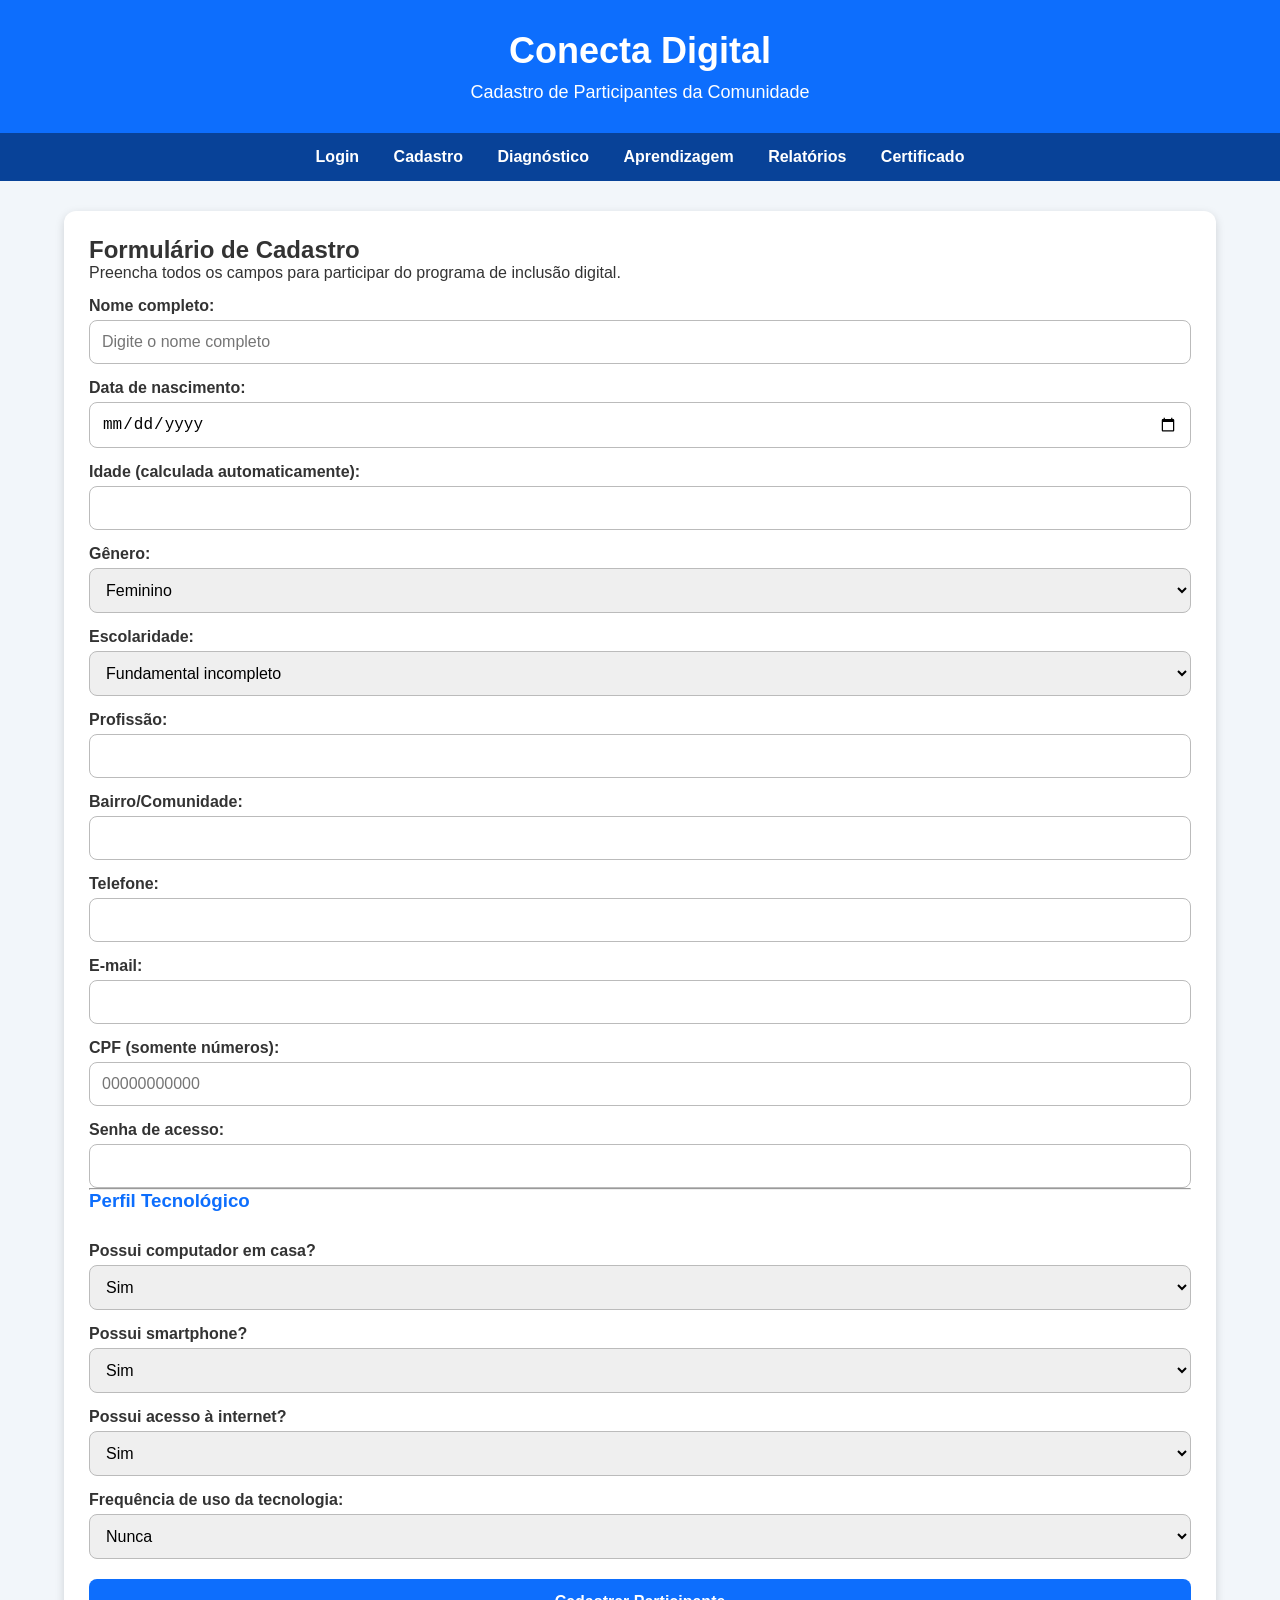
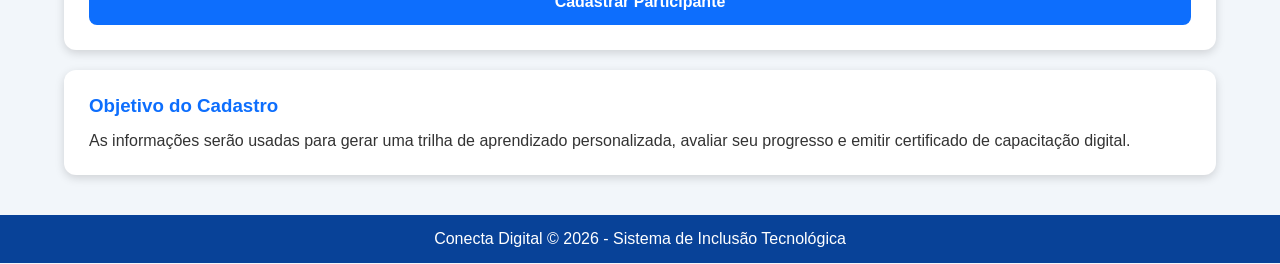
==== cadastro.html @ e7f31169 "Add files via upload Esse site foi criado para a extensão do curso - Análise e desenvolvimento de si" ====
<!DOCTYPE html>
<html lang="pt-BR">
<head>
    <meta charset="UTF-8">
    <meta name="viewport" content="width=device-width, initial-scale=1.0">
    <title>Cadastro - Conecta Digital</title>
    <link rel="stylesheet" href="style.css">
    <link rel="stylesheet" href="https://cdnjs.cloudflare.com/ajax/libs/font-awesome/6.0.0-beta3/css/all.min.css">
</head>
<body>

<header>
    <h1>Conecta Digital</h1>
    <p>Cadastro de Participantes da Comunidade</p>
</header>

<nav>
    <a href="index.html">Login</a>
    <a href="cadastro.html">Cadastro</a>
    <a href="diagnostico.html">Diagnóstico</a>
    <a href="cursos.html">Aprendizagem</a>
    <a href="relatorios.html">Relatórios</a>
    <a href="certificado.html">Certificado</a>
</nav>

<section class="container">
    <div class="card">
        <h2>Formulário de Cadastro</h2>
        <p>Preencha todos os campos para participar do programa de inclusão digital.</p>

        <form id="cadastroForm">
            <label>Nome completo:</label>
            <input type="text" id="nome" placeholder="Digite o nome completo" required>

            <label>Data de nascimento:</label>
            <input type="date" id="dataNasc" required>

            <label>Idade (calculada automaticamente):</label>
            <input type="text" id="idade" readonly>

            <label>Gênero:</label>
            <select id="genero">
                <option>Feminino</option><option>Masculino</option><option>Outro</option>
            </select>

            <label>Escolaridade:</label>
            <select id="escolaridade">
                <option>Fundamental incompleto</option><option>Fundamental completo</option>
                <option>Médio incompleto</option><option>Médio completo</option>
                <option>Superior incompleto</option><option>Superior completo</option>
            </select>

            <label>Profissão:</label>
            <input type="text" id="profissao">

            <label>Bairro/Comunidade:</label>
            <input type="text" id="bairro" required>

            <label>Telefone:</label>
            <input type="tel" id="telefone" required>

            <label>E-mail:</label>
            <input type="email" id="email" required>

            <label>CPF (somente números):</label>
            <input type="text" id="cpf" placeholder="00000000000" required>

            <label>Senha de acesso:</label>
            <input type="password" id="senha" required>

            <hr>
            <h3>Perfil Tecnológico</h3>

            <label>Possui computador em casa?</label>
            <select id="temComputador"><option>Sim</option><option>Não</option></select>

            <label>Possui smartphone?</label>
            <select id="temSmartphone"><option>Sim</option><option>Não</option></select>

            <label>Possui acesso à internet?</label>
            <select id="temInternet"><option>Sim</option><option>Não</option></select>

            <label>Frequência de uso da tecnologia:</label>
            <select id="frequenciaUso">
                <option>Nunca</option><option>Raramente</option>
                <option>Algumas vezes por semana</option><option>Todos os dias</option>
            </select>

            <button type="submit">Cadastrar Participante</button>
        </form>
    </div>

    <div class="card">
        <h3>Objetivo do Cadastro</h3>
        <p>As informações serão usadas para gerar uma trilha de aprendizado personalizada, avaliar seu progresso e emitir certificado de capacitação digital.</p>
    </div>
</section>

<footer>
    Conecta Digital © 2026 - Sistema de Inclusão Tecnológica
</footer>

<script src="script.js"></script>
</body>
</html>
---- style.css ----
* {
    margin: 0;
    padding: 0;
    box-sizing: border-box;
}

body {
    font-family: Arial, Helvetica, sans-serif;
    background-color: #f2f6fa;
    color: #333;
}

/* Cabeçalho */
header {
    background: #0d6efd;
    color: white;
    text-align: center;
    padding: 30px;
}

header h1 {
    font-size: 36px;
    margin-bottom: 10px;
}

header p {
    font-size: 18px;
}

/* Menu de navegação */
nav {
    background: #084298;
    text-align: center;
    padding: 15px;
}

nav a {
    color: white;
    text-decoration: none;
    margin: 0 15px;
    font-weight: bold;
    transition: 0.3s;
}

nav a:hover {
    color: #ffd43b;
}

/* Conteúdo principal */
.container {
    width: 90%;
    max-width: 1200px;
    margin: 30px auto;
}

/* Cartões */
.card {
    background: white;
    padding: 25px;
    margin-bottom: 20px;
    border-radius: 12px;
    box-shadow: 0 3px 10px rgba(0,0,0,0.15);
}

.card h3 {
    color: #0d6efd;
    margin-bottom: 15px;
}

.card ul {
    margin-left: 20px;
}

.card li {
    margin: 8px 0;
}

/* Formulários */
form {
    display: flex;
    flex-direction: column;
}

label {
    font-weight: bold;
    margin-top: 15px;
}

input,
select,
textarea {
    padding: 12px;
    margin-top: 5px;
    border: 1px solid #bbb;
    border-radius: 8px;
    font-size: 16px;
}

button {
    background: #0d6efd;
    color: white;
    border: none;
    padding: 14px;
    margin-top: 20px;
    border-radius: 8px;
    cursor: pointer;
    font-size: 16px;
    font-weight: bold;
}

button:hover {
    background: #084298;
}

/* Mensagens do sistema */
.sucesso {
    background: #d1e7dd;
    color: #0f5132;
    padding: 15px;
    border-radius: 8px;
    margin-top: 15px;
}

.erro {
    background: #f8d7da;
    color: #842029;
    padding: 15px;
    border-radius: 8px;
    margin-top: 15px;
}

/* Tabelas e relatórios */
table {
    width: 100%;
    border-collapse: collapse;
    margin-top: 20px;
}

table th {
    background: #0d6efd;
    color: white;
    padding: 12px;
}

table td {
    border: 1px solid #ddd;
    padding: 12px;
    text-align: center;
}

/* Certificado */
.certificado {
    background: white;
    border: 8px solid #0d6efd;
    padding: 40px;
    text-align: center;
    border-radius: 15px;
}

.certificado h2 {
    color: #0d6efd;
    margin-bottom: 20px;
}

.certificado p {
    font-size: 18px;
    margin: 10px 0;
}

/* Progresso da trilha */
.progress-bar {
    background: #e9ecef;
    border-radius: 20px;
    height: 20px;
    margin: 20px 0;
    overflow: hidden;
}
.progress-bar div {
    background: #0d6efd;
    height: 100%;
    width: 0%;
    transition: width 0.3s;
    border-radius: 20px;
}

/* Módulos */
.modulo-card {
    background: #f8f9fa;
    border-left: 5px solid #0d6efd;
    padding: 15px;
    margin: 15px 0;
    border-radius: 8px;
}
.modulo-card iframe {
    margin-top: 10px;
    border-radius: 8px;
}

/* Rodapé */
footer {
    background: #084298;
    color: white;
    text-align: center;
    padding: 15px;
    margin-top: 40px;
}

/* Responsividade */
@media (max-width: 700px) {
    header h1 {
        font-size: 28px;
    }

    nav a {
        display: block;
        margin: 10px 0;
    }

    .container {
        width: 95%;
    }

    table {
        font-size: 14px;
    }
}
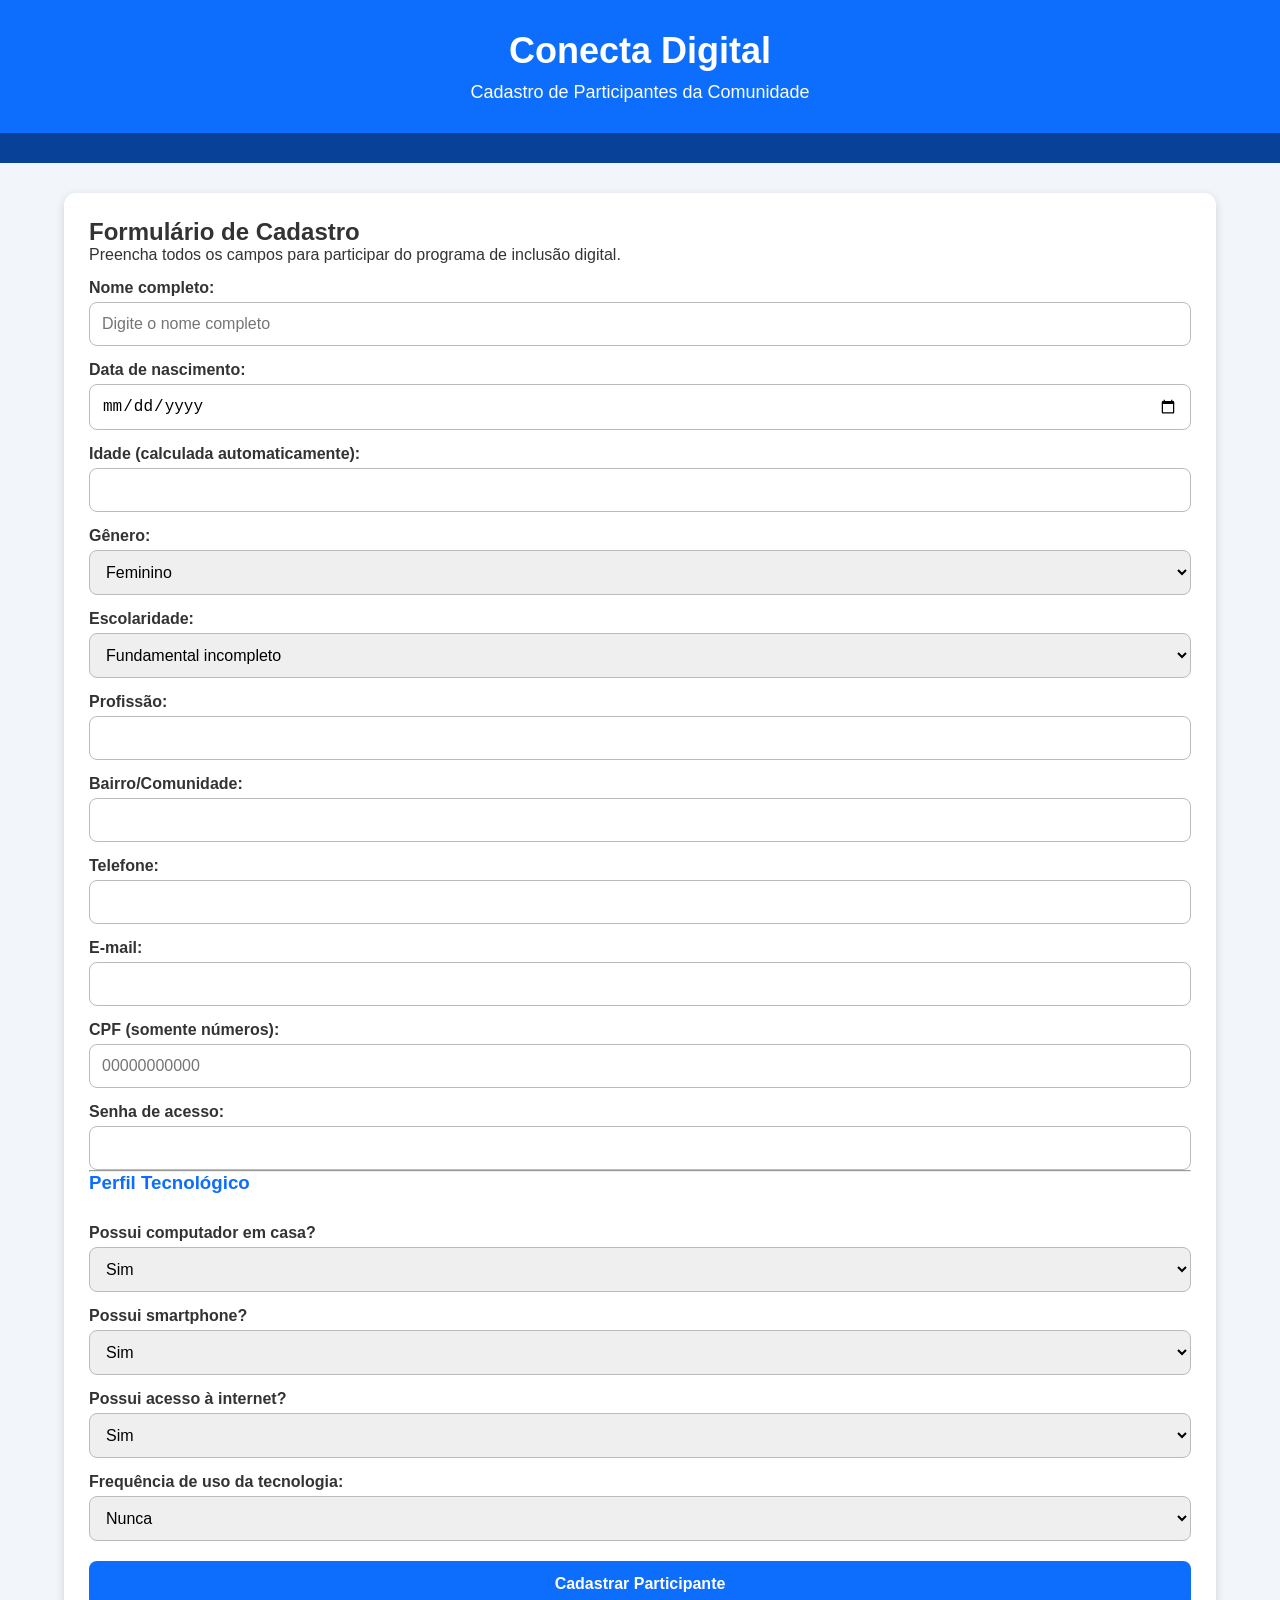
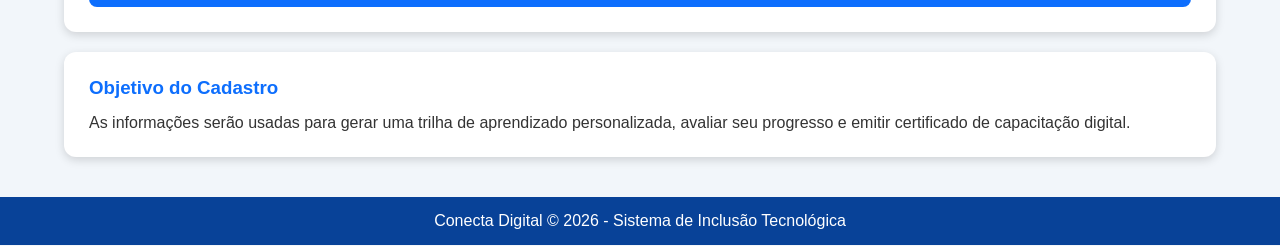
==== commit b6404d6a: "Update cadastro.html" ====
--- a/cadastro.html
+++ b/cadastro.html
@@ -14,13 +14,8 @@
     <p>Cadastro de Participantes da Comunidade</p>
 </header>
 
-<nav>
-    <a href="index.html">Login</a>
-    <a href="cadastro.html">Cadastro</a>
-    <a href="diagnostico.html">Diagnóstico</a>
-    <a href="cursos.html">Aprendizagem</a>
-    <a href="relatorios.html">Relatórios</a>
-    <a href="certificado.html">Certificado</a>
+<nav id="menuNav">
+    <!-- Menu será preenchido dinamicamente pelo script -->
 </nav>
 
 <section class="container">
@@ -102,4 +97,4 @@
 
 <script src="script.js"></script>
 </body>
-</html>+</html>
